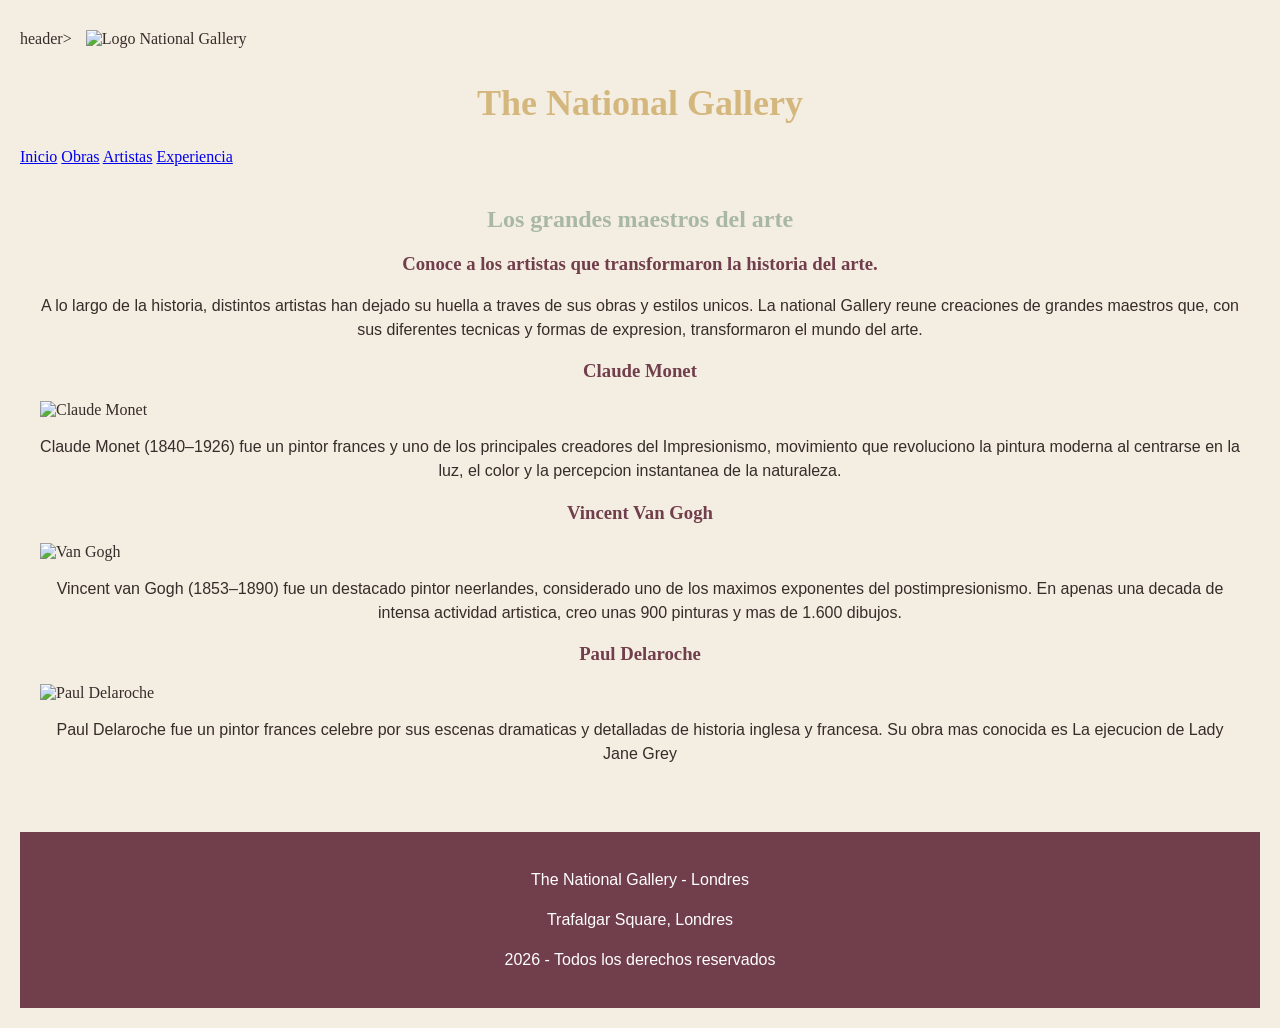
==== artistas.html @ 5763d90d "hice el html de artistas" ====
<!DOCTYPE html>
<html lang="en">
<head>
    <meta charset="UTF-8">
    <meta name="viewport" content="width=device-width, initial-scale=1.0">
    <title>Artistas</title>
    <link rel="stylesheet" href="style.css">
</head>
<body>
    header> 
        <img src="https://thumb.wikimedia.org/wikipedia/commons/thumb/3/3a/National_Gallery_London_logo.svg/3840px-National_Gallery_London_logo.svg.png?utm_source=es.wikipedia.org&utm_campaign=imageinfo&utm_content=thumbnail" alt="Logo National Gallery" class="logo">
        <h1>The National Gallery</h1>
        <div>
        <a href="index.html">Inicio</a>
        <a href="obras.html">Obras</a>
        <a href="artistas.html">Artistas</a>
        <a href="experiencia.html">Experiencia</a>
        </div>
    </header>
    <main>
        <h2>Los grandes maestros del arte</h2>
        <h3>Conoce a los artistas que transformaron la historia del arte.</h3>
        <p>A lo largo de la historia, distintos artistas han dejado su huella a traves de sus obras y estilos unicos. La national Gallery reune creaciones de grandes maestros que, con sus diferentes tecnicas y formas de expresion, transformaron el mundo del arte.</p>

        <div class="artistas">
          <h3>Claude Monet</h3>
          <img src="https://www.biografiasyvidas.com/biografia/m/fotos/monet.jpg" alt="Claude Monet">
          <p>Claude Monet (1840–1926) fue un pintor frances y uno de los principales creadores del Impresionismo, movimiento que revoluciono la pintura moderna al centrarse en la luz, el color y la percepcion instantanea de la naturaleza.</p>
        </div>
        <div class="artistas">
            <h3>Vincent Van Gogh</h3>
            <img src="https://thumb.wikimedia.org/wikipedia/commons/thumb/4/4c/Vincent_van_Gogh_-_Self-Portrait_-_Google_Art_Project_%28454045%29.jpg/960px-Vincent_van_Gogh_-_Self-Portrait_-_Google_Art_Project_%28454045%29.jpg?utm_source=es.wikipedia.org&utm_campaign=index&utm_content=thumbnail" alt="Van Gogh">
            <p>Vincent van Gogh (1853–1890) fue un destacado pintor neerlandes, considerado uno de los maximos exponentes del postimpresionismo. En apenas una decada de intensa actividad artistica, creo unas 900 pinturas y mas de 1.600 dibujos.</p>
        </div>
        <div class="artistas">
            <h3>Paul Delaroche</h3>
            <img src="https://mdl.artvee.com/artpic/Paul-Delaroche-1.jpg" alt="Paul Delaroche">
            <p>Paul Delaroche fue un pintor frances celebre por sus escenas dramaticas y detalladas de historia inglesa y francesa. Su obra mas conocida es La ejecucion de Lady Jane Grey</p>
        </div>

    </main>
<footer>
        <p>The National Gallery - Londres</p>
        <p> Trafalgar Square, Londres</p>
        <p> 2026 - Todos los derechos reservados </p>
    </footer>
</body>
</html>
---- style.css ----
body {
    background-color: #f4ede2;
    color: #352D29;
    margin: 20px;
}

header {
    background-color: #713e4b;
    color: white;
    padding: 30px;
    margin: 0px;
    text-align: center;
    text-decoration: none;
}

.logo {
    width: 150px;
    height: auto;
    margin: 10px;
}

p {
    color: #352D29;
    text-align: center;
    line-height: 1.5;
    font-size: 16px;
    font-family: Verdana, Geneva, Tahoma, sans-serif;
}

h1{
    font-family: 'Times New Roman', Times, serif;
    font-size: 36px;
    color: #d4b77d;
    text-align: center;
}

h2, h3 {
    font-family: 'Times New Roman', Times, serif;
    color: #713e4b;
    text-align: center;
}

main {
    padding: 20px;
}

.presentacion {
    margin: 20px;
    padding: 20px;
    background-color: white;
    border: 2px solid #d9c8c2;
    text-align: center;
}

.presentacion img {
    width: 500px;
    height: auto;
    margin: 10px;
}

footer {
    background-color: #713e4b;
    padding: 20px;
    margin-top: 30px;
    text-align: center;
}

footer p {
    color: white;
}

.obra {
    background-color: #ffffff;
    border: 2px solid #d9c8c2;
    padding: 20px;
    margin: 20px;
    text-align: center;
}

.obra img {
    width: 300px;
    height: auto;
    margin: 10px;
}

main h2 {
    color: #a9b8a5;
    text-align: center;
}

.obra h3 {
    font-family: 'Times New Roman', Times, serif;
    color: #713e4b;
    text-align: center;
    font-size: 22px;
}

.obra p {
    font-family: Verdana, Geneva, Tahoma, sans-serif;
    color: #352D29;
    text-align: center;
    line-height: 1.5;
}
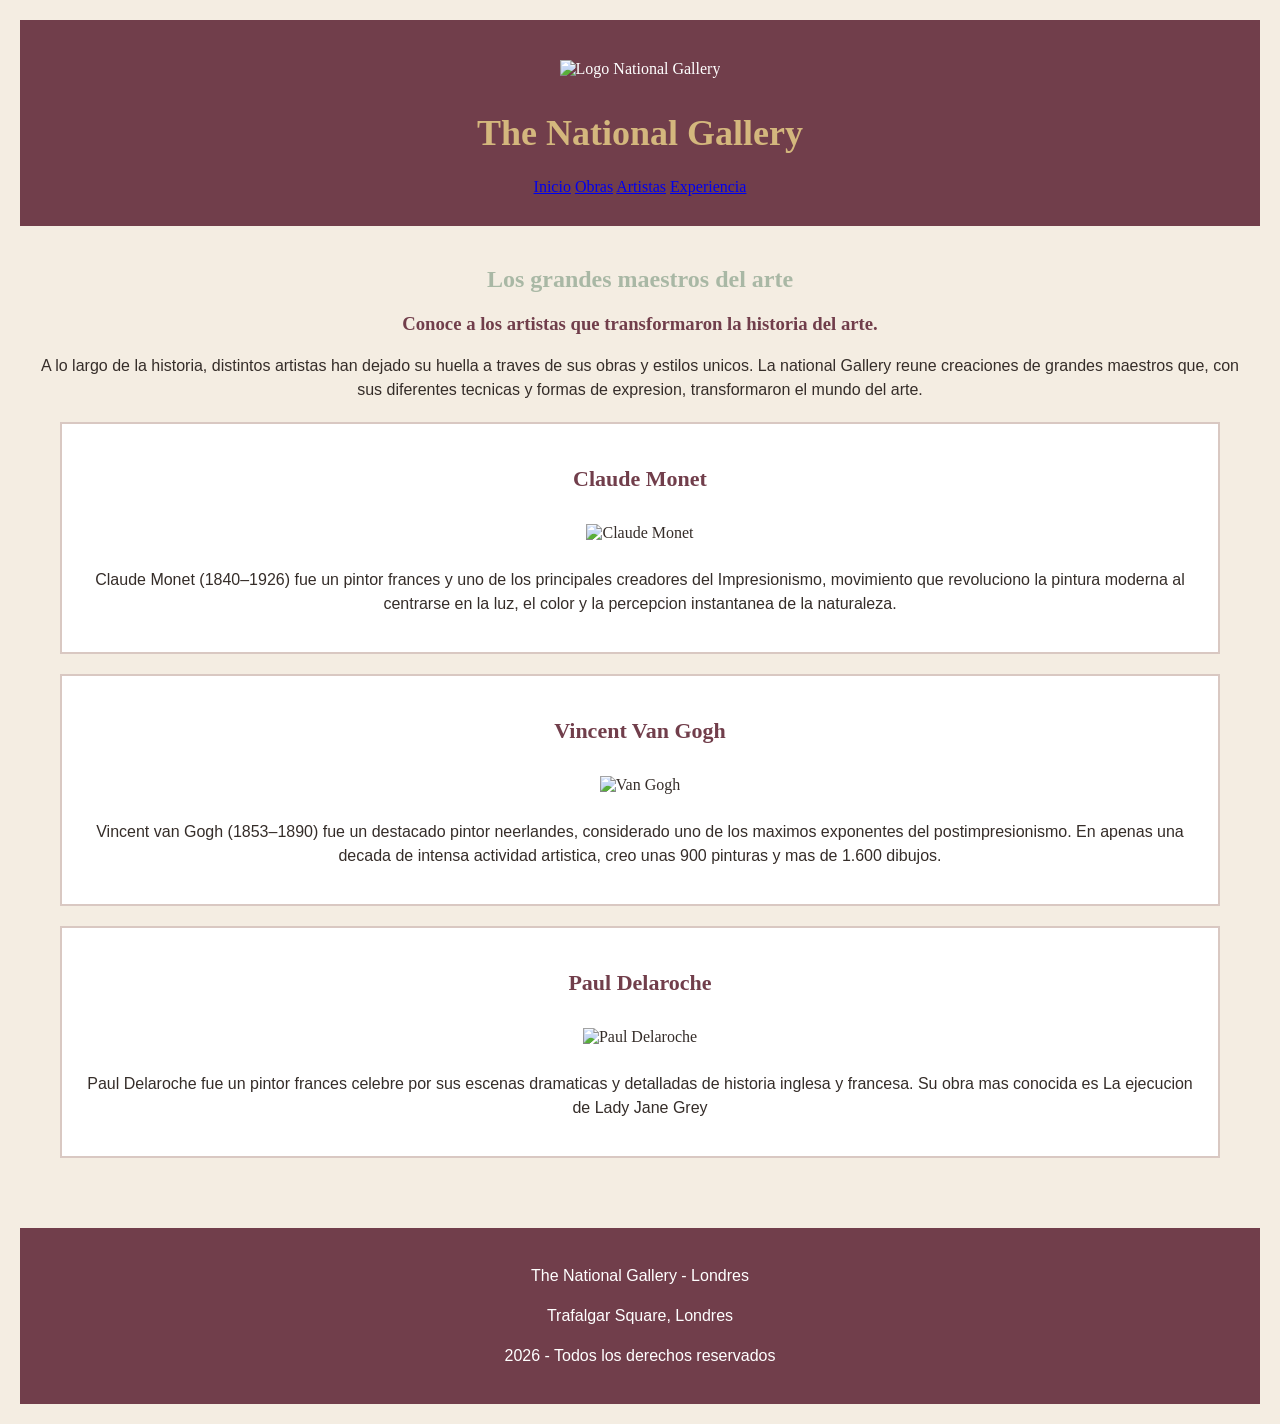
==== commit f9342119: "arregle el html de artistas" ====
--- a/artistas.html
+++ b/artistas.html
@@ -7,7 +7,7 @@
     <link rel="stylesheet" href="style.css">
 </head>
 <body>
-    header> 
+    <header> 
         <img src="https://thumb.wikimedia.org/wikipedia/commons/thumb/3/3a/National_Gallery_London_logo.svg/3840px-National_Gallery_London_logo.svg.png?utm_source=es.wikipedia.org&utm_campaign=imageinfo&utm_content=thumbnail" alt="Logo National Gallery" class="logo">
         <h1>The National Gallery</h1>
         <div>
--- a/style.css
+++ b/style.css
@@ -100,4 +100,32 @@
     color: #352D29;
     text-align: center;
     line-height: 1.5;
+}
+
+.artistas {
+    background-color: #ffffff;
+    border: 2px solid #d9c8c2;
+    padding: 20px;
+    margin: 20px;
+    text-align: center;
+}
+
+.artistas img {
+    width: 300px;
+    height: auto;
+    margin: 10px;
+}
+
+.artistas h3 {
+    font-family: 'Times New Roman', Times, serif;
+    color: #713e4b;
+    text-align: center;
+    font-size: 22px;
+}
+
+.artistas p {
+    font-family: Verdana, Geneva, Tahoma, sans-serif;
+    color: #352D29;
+    text-align: center;
+    line-height: 1.5;
 }
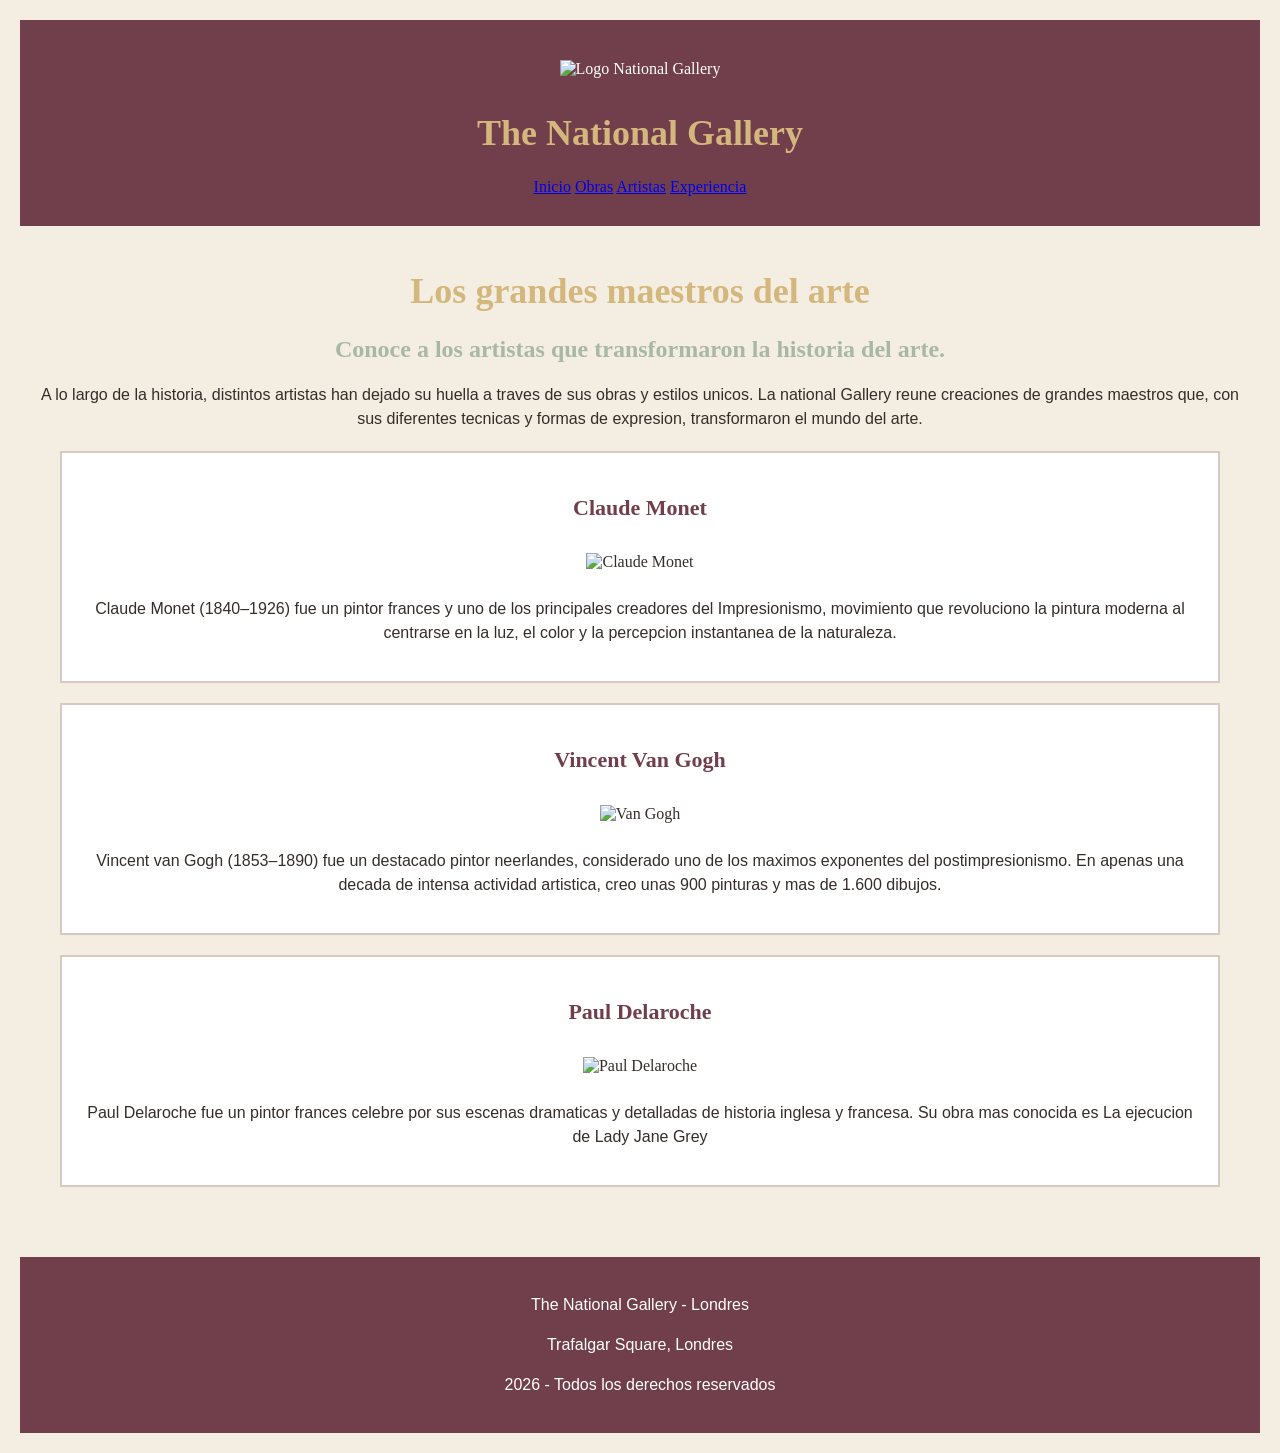
==== commit fae5119e: "cambie el css y aritstas html" ====
--- a/artistas.html
+++ b/artistas.html
@@ -18,21 +18,21 @@
         </div>
     </header>
     <main>
-        <h2>Los grandes maestros del arte</h2>
-        <h3>Conoce a los artistas que transformaron la historia del arte.</h3>
+        <h1>Los grandes maestros del arte</h1>
+        <h2>Conoce a los artistas que transformaron la historia del arte.</h2>
         <p>A lo largo de la historia, distintos artistas han dejado su huella a traves de sus obras y estilos unicos. La national Gallery reune creaciones de grandes maestros que, con sus diferentes tecnicas y formas de expresion, transformaron el mundo del arte.</p>
 
-        <div class="artistas">
+        <div class="artista">
           <h3>Claude Monet</h3>
           <img src="https://www.biografiasyvidas.com/biografia/m/fotos/monet.jpg" alt="Claude Monet">
           <p>Claude Monet (1840–1926) fue un pintor frances y uno de los principales creadores del Impresionismo, movimiento que revoluciono la pintura moderna al centrarse en la luz, el color y la percepcion instantanea de la naturaleza.</p>
         </div>
-        <div class="artistas">
+        <div class="artista">
             <h3>Vincent Van Gogh</h3>
             <img src="https://thumb.wikimedia.org/wikipedia/commons/thumb/4/4c/Vincent_van_Gogh_-_Self-Portrait_-_Google_Art_Project_%28454045%29.jpg/960px-Vincent_van_Gogh_-_Self-Portrait_-_Google_Art_Project_%28454045%29.jpg?utm_source=es.wikipedia.org&utm_campaign=index&utm_content=thumbnail" alt="Van Gogh">
             <p>Vincent van Gogh (1853–1890) fue un destacado pintor neerlandes, considerado uno de los maximos exponentes del postimpresionismo. En apenas una decada de intensa actividad artistica, creo unas 900 pinturas y mas de 1.600 dibujos.</p>
         </div>
-        <div class="artistas">
+        <div class="artista">
             <h3>Paul Delaroche</h3>
             <img src="https://mdl.artvee.com/artpic/Paul-Delaroche-1.jpg" alt="Paul Delaroche">
             <p>Paul Delaroche fue un pintor frances celebre por sus escenas dramaticas y detalladas de historia inglesa y francesa. Su obra mas conocida es La ejecucion de Lady Jane Grey</p>
--- a/style.css
+++ b/style.css
@@ -102,7 +102,7 @@
     line-height: 1.5;
 }
 
-.artistas {
+.artista {
     background-color: #ffffff;
     border: 2px solid #d9c8c2;
     padding: 20px;
@@ -110,20 +110,20 @@
     text-align: center;
 }
 
-.artistas img {
+.artista img {
     width: 300px;
     height: auto;
     margin: 10px;
 }
 
-.artistas h3 {
+.artista h3 {
     font-family: 'Times New Roman', Times, serif;
     color: #713e4b;
     text-align: center;
     font-size: 22px;
 }
 
-.artistas p {
+.artista p {
     font-family: Verdana, Geneva, Tahoma, sans-serif;
     color: #352D29;
     text-align: center;
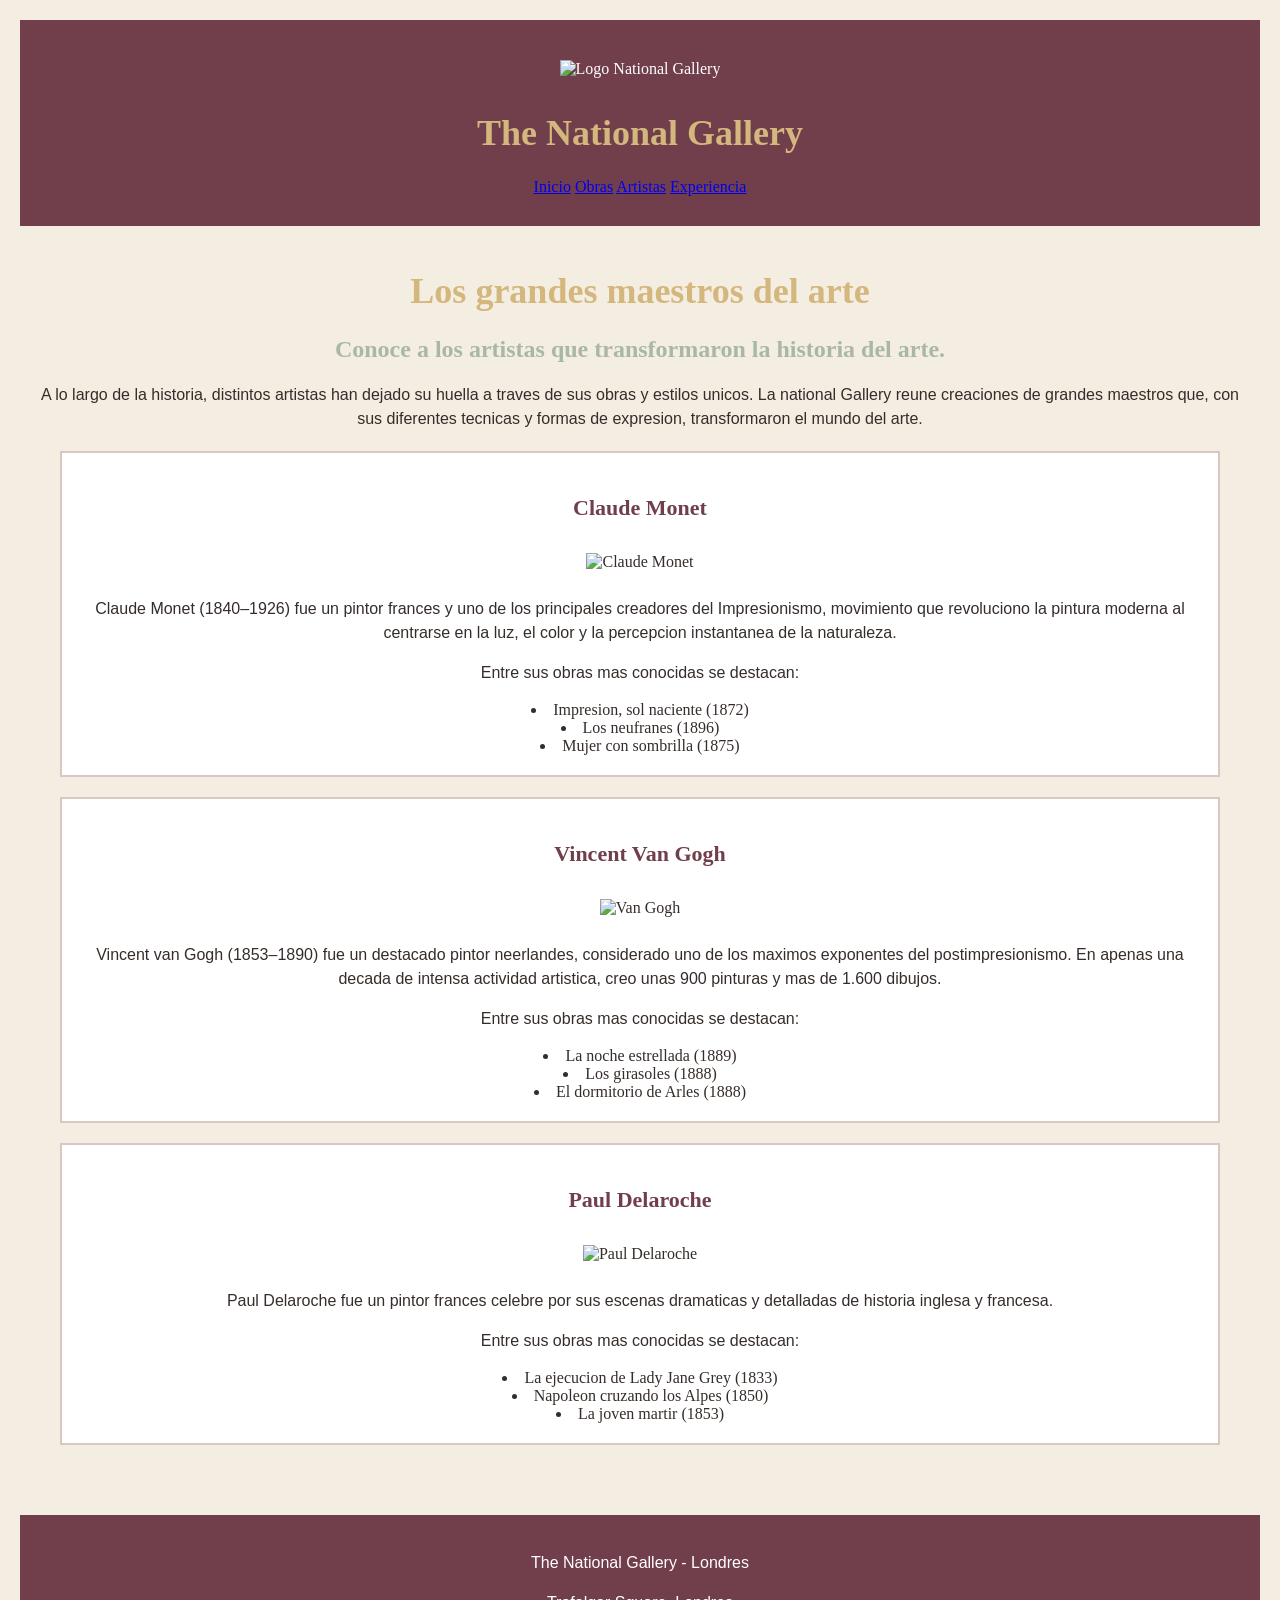
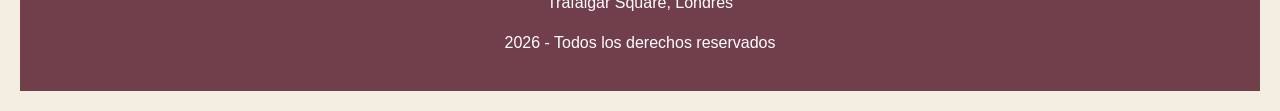
==== commit d308ebb0: "edite el html de artistas" ====
--- a/artistas.html
+++ b/artistas.html
@@ -26,16 +26,30 @@
           <h3>Claude Monet</h3>
           <img src="https://www.biografiasyvidas.com/biografia/m/fotos/monet.jpg" alt="Claude Monet">
           <p>Claude Monet (1840–1926) fue un pintor frances y uno de los principales creadores del Impresionismo, movimiento que revoluciono la pintura moderna al centrarse en la luz, el color y la percepcion instantanea de la naturaleza.</p>
+          <p>Entre sus obras mas conocidas se destacan:</p>
+          <li> Impresion, sol naciente (1872)</li>
+          <li>Los neufranes (1896)</li>
+          <li>Mujer con sombrilla (1875)</li>
         </div>
+
         <div class="artista">
             <h3>Vincent Van Gogh</h3>
             <img src="https://thumb.wikimedia.org/wikipedia/commons/thumb/4/4c/Vincent_van_Gogh_-_Self-Portrait_-_Google_Art_Project_%28454045%29.jpg/960px-Vincent_van_Gogh_-_Self-Portrait_-_Google_Art_Project_%28454045%29.jpg?utm_source=es.wikipedia.org&utm_campaign=index&utm_content=thumbnail" alt="Van Gogh">
             <p>Vincent van Gogh (1853–1890) fue un destacado pintor neerlandes, considerado uno de los maximos exponentes del postimpresionismo. En apenas una decada de intensa actividad artistica, creo unas 900 pinturas y mas de 1.600 dibujos.</p>
+        <p>Entre sus obras mas conocidas se destacan:</p>
+          <li> La noche estrellada (1889)</li>
+          <li>Los girasoles (1888)</li>
+          <li>El dormitorio de Arles (1888)</li>
         </div>
+
         <div class="artista">
             <h3>Paul Delaroche</h3>
             <img src="https://mdl.artvee.com/artpic/Paul-Delaroche-1.jpg" alt="Paul Delaroche">
-            <p>Paul Delaroche fue un pintor frances celebre por sus escenas dramaticas y detalladas de historia inglesa y francesa. Su obra mas conocida es La ejecucion de Lady Jane Grey</p>
+            <p>Paul Delaroche fue un pintor frances celebre por sus escenas dramaticas y detalladas de historia inglesa y francesa.</p>
+            <p>Entre sus obras mas conocidas se destacan:</p>
+          <li> La ejecucion de Lady Jane Grey (1833)</li>
+          <li>Napoleon cruzando los Alpes (1850)</li>
+          <li>La joven martir (1853)</li>
         </div>
 
     </main>
--- a/style.css
+++ b/style.css
@@ -128,4 +128,32 @@
     color: #352D29;
     text-align: center;
     line-height: 1.5;
+}
+
+.experiencia {
+    background-color: #ffffff;
+    border: 2px solid #d9c8c2;
+    padding: 20px;
+    margin: 20px;
+    text-align: center;
+}
+
+.experiencia img {
+    width: 300px;
+    height: auto;
+    margin: 10px;
+}
+
+.experiencia h3 {
+    font-family: 'Times New Roman', Times, serif;
+    color: #713e4b;
+    text-align: center;
+    font-size: 22px;
+}
+
+.experiencia p {
+    font-family: Verdana, Geneva, Tahoma, sans-serif;
+    color: #352D29;
+    text-align: center;
+    line-height: 1.5;
 }
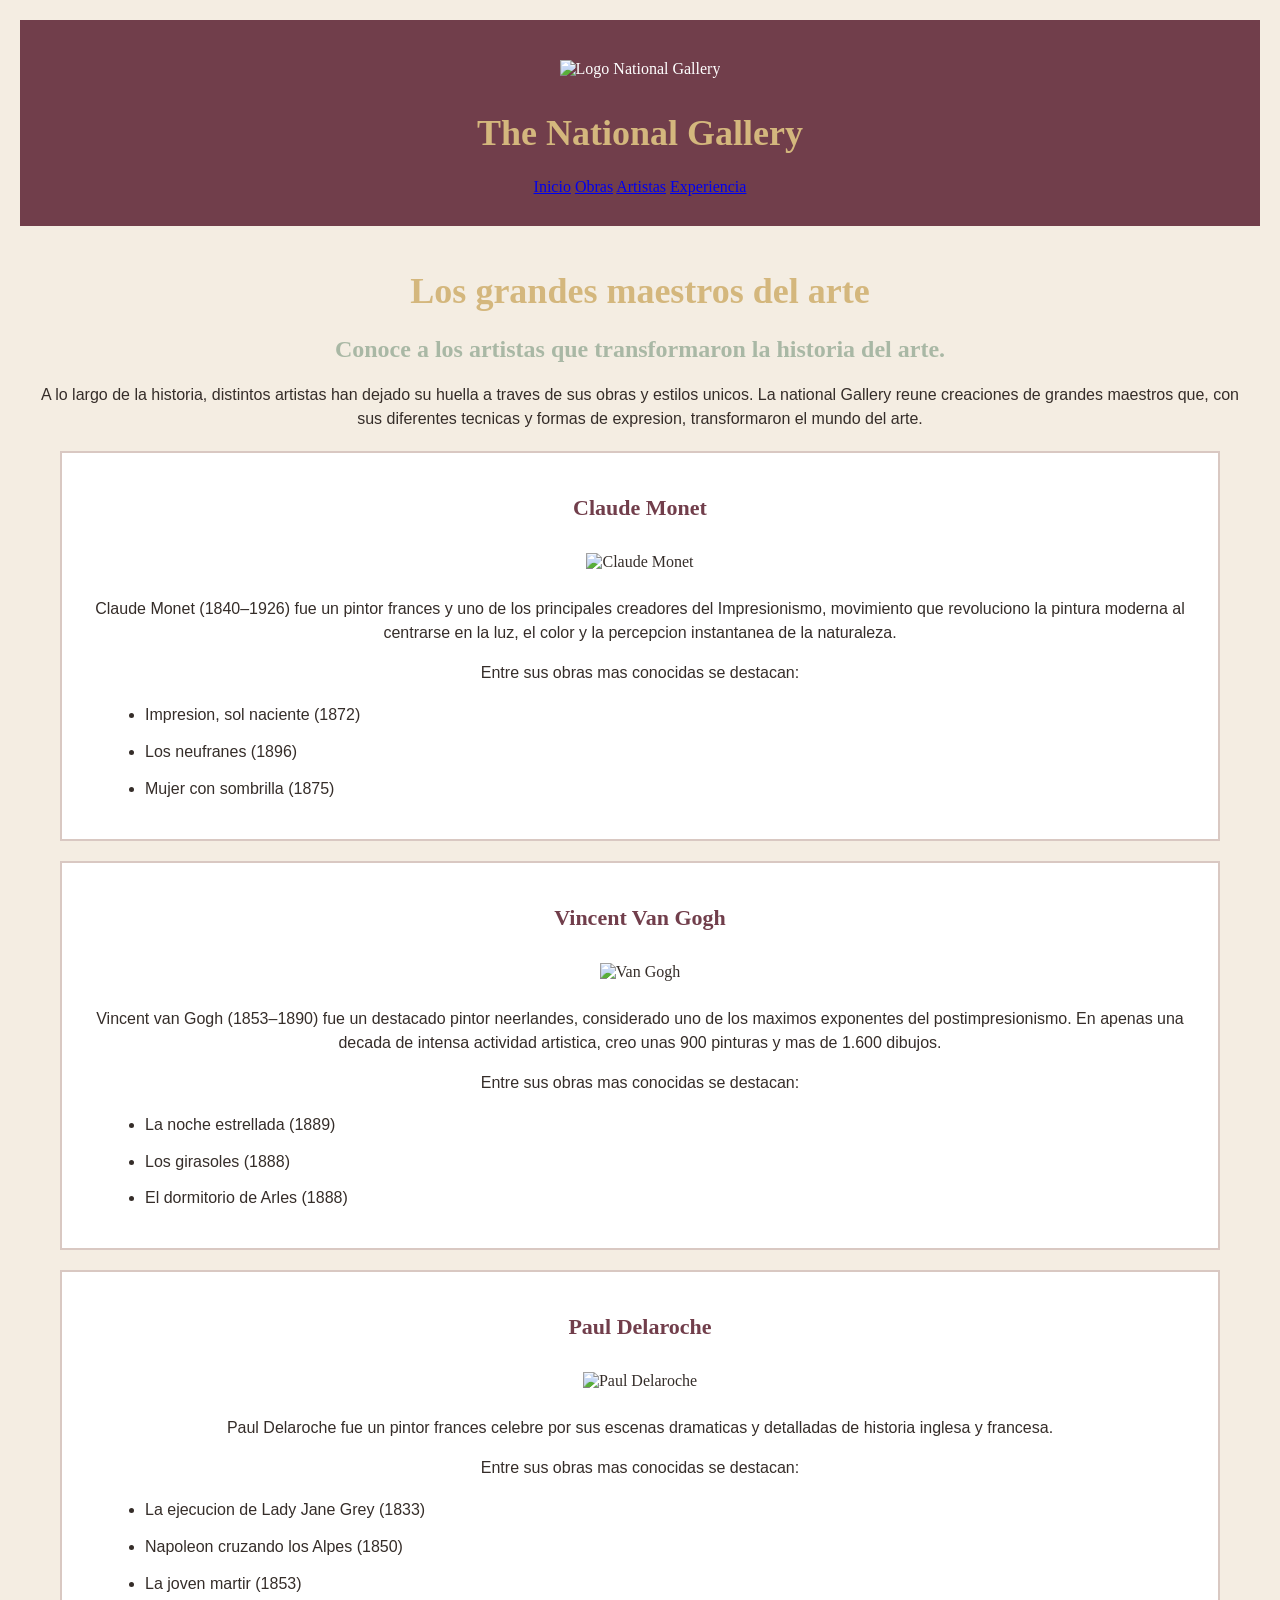
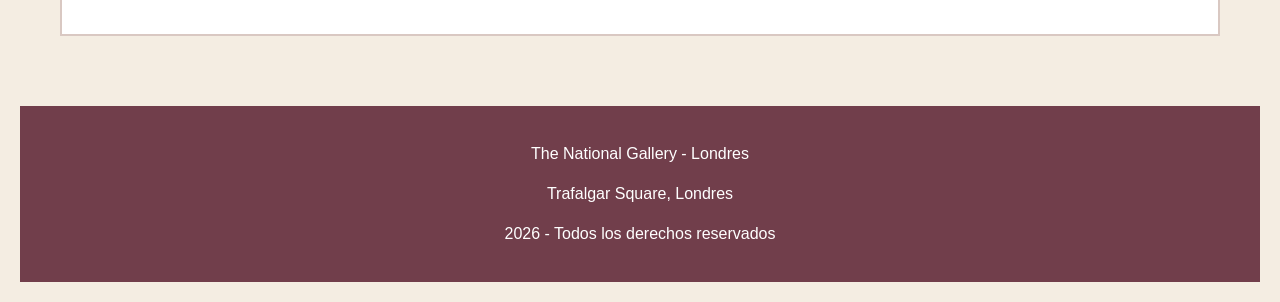
==== commit 7da9d6da: "edite el html y css de artista" ====
--- a/artistas.html
+++ b/artistas.html
@@ -27,9 +27,11 @@
           <img src="https://www.biografiasyvidas.com/biografia/m/fotos/monet.jpg" alt="Claude Monet">
           <p>Claude Monet (1840–1926) fue un pintor frances y uno de los principales creadores del Impresionismo, movimiento que revoluciono la pintura moderna al centrarse en la luz, el color y la percepcion instantanea de la naturaleza.</p>
           <p>Entre sus obras mas conocidas se destacan:</p>
+        <ul>
           <li> Impresion, sol naciente (1872)</li>
           <li>Los neufranes (1896)</li>
           <li>Mujer con sombrilla (1875)</li>
+        </ul>
         </div>
 
         <div class="artista">
@@ -37,9 +39,11 @@
             <img src="https://thumb.wikimedia.org/wikipedia/commons/thumb/4/4c/Vincent_van_Gogh_-_Self-Portrait_-_Google_Art_Project_%28454045%29.jpg/960px-Vincent_van_Gogh_-_Self-Portrait_-_Google_Art_Project_%28454045%29.jpg?utm_source=es.wikipedia.org&utm_campaign=index&utm_content=thumbnail" alt="Van Gogh">
             <p>Vincent van Gogh (1853–1890) fue un destacado pintor neerlandes, considerado uno de los maximos exponentes del postimpresionismo. En apenas una decada de intensa actividad artistica, creo unas 900 pinturas y mas de 1.600 dibujos.</p>
         <p>Entre sus obras mas conocidas se destacan:</p>
+        <ul>
           <li> La noche estrellada (1889)</li>
           <li>Los girasoles (1888)</li>
           <li>El dormitorio de Arles (1888)</li>
+        </ul>
         </div>
 
         <div class="artista">
@@ -47,9 +51,11 @@
             <img src="https://mdl.artvee.com/artpic/Paul-Delaroche-1.jpg" alt="Paul Delaroche">
             <p>Paul Delaroche fue un pintor frances celebre por sus escenas dramaticas y detalladas de historia inglesa y francesa.</p>
             <p>Entre sus obras mas conocidas se destacan:</p>
+        <ul>
           <li> La ejecucion de Lady Jane Grey (1833)</li>
           <li>Napoleon cruzando los Alpes (1850)</li>
           <li>La joven martir (1853)</li>
+        </ul>
         </div>
 
     </main>
--- a/style.css
+++ b/style.css
@@ -156,4 +156,17 @@
     color: #352D29;
     text-align: center;
     line-height: 1.5;
+}
+
+.artista ul {
+   font-family: Verdana, Geneva, Tahoma, sans-serif;
+    color: #352D29;
+    text-align: left;
+    line-height: 1.8;  
+    padding-left: 40px;
+    margin: 15px;
+}
+
+.artista li {
+    margin: 8px;
 }
